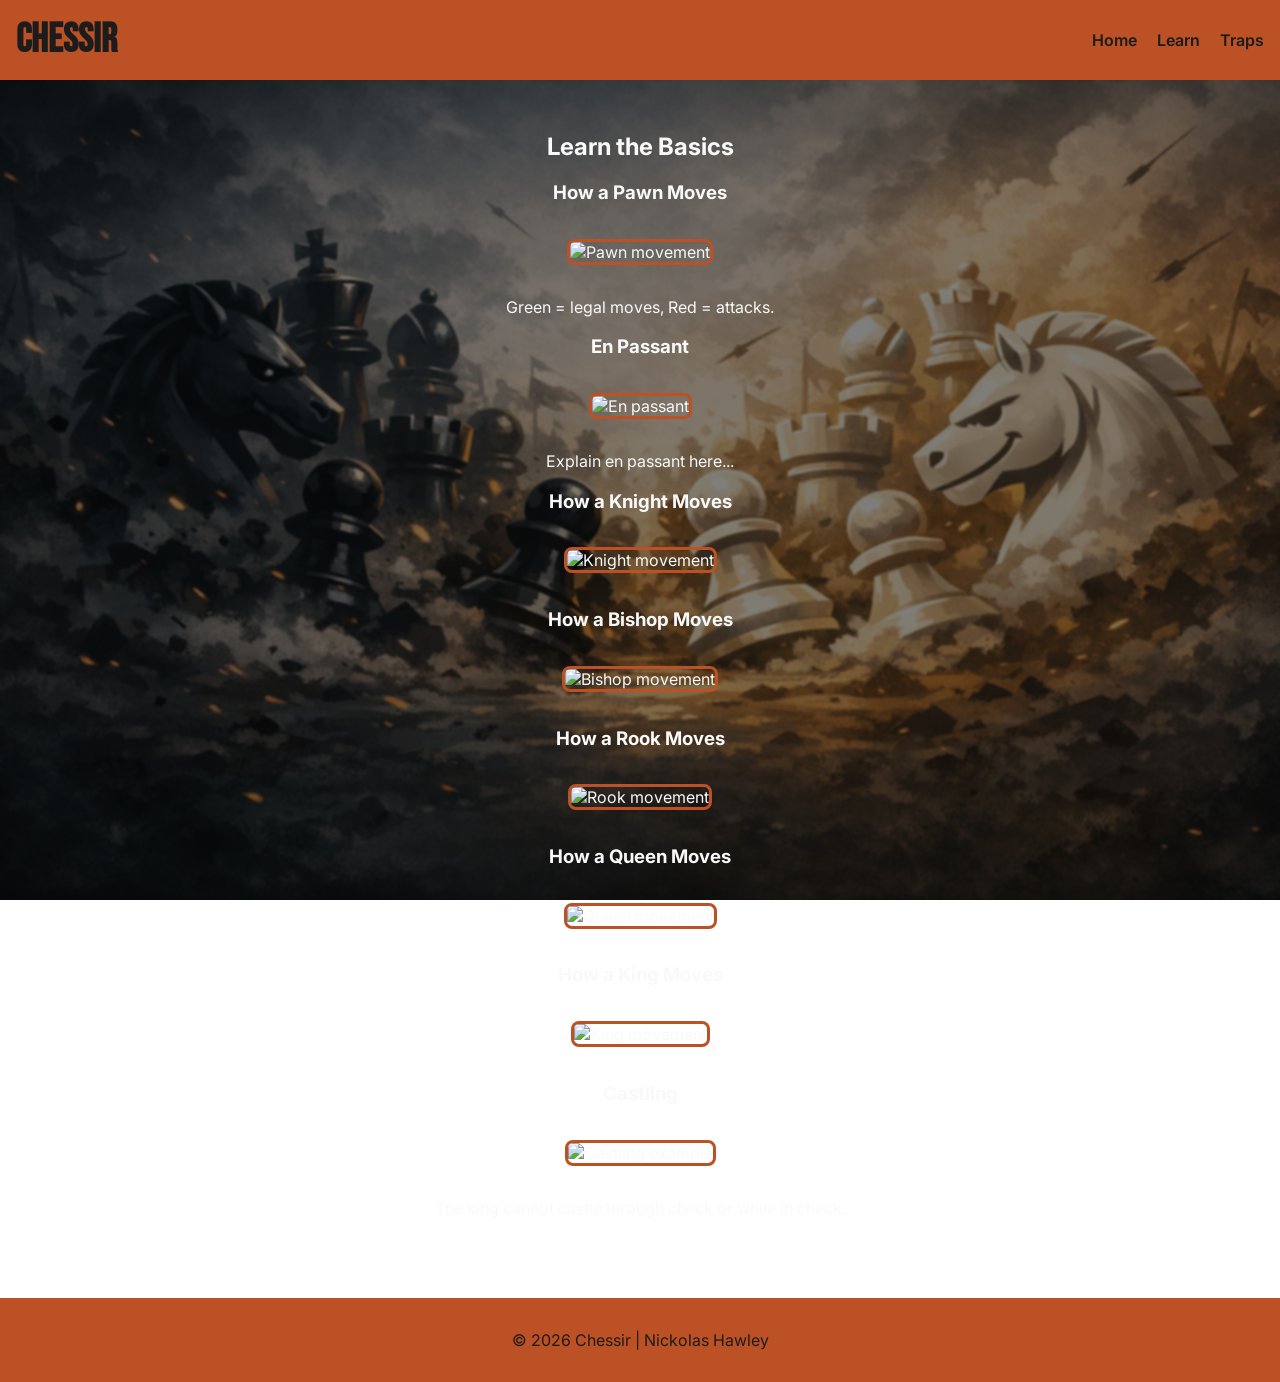
==== learn.html @ ba92a3ee "rotations" ====
<!DOCTYPE html>
<html lang="en">
<head>
    <meta charset="UTF-8">
    <meta name="viewport" content="width=device-width, initial-scale=1.0">
    <title>Chessir | Learn</title>
    <link rel="stylesheet" href="styles.css">
    <link href="https://fonts.googleapis.com/css2?family=Bebas+Neue&family=Inter:wght@300;400;600&display=swap" rel="stylesheet">
</head>
<body>
    <header>
        <h1>Chessir</h1>
        <nav>
            <a href="index.html">Home</a>
            <a href="learn.html">Learn</a>
            <a href="traps.html">Traps</a>
        </nav>
    </header>

    <main class="content">
        <h2>Learn the Basics</h2>

        <section>
            <h3>How a Pawn Moves</h3>
            <img src="images/pawn.png" alt="Pawn movement">
            <p>Green = legal moves, Red = attacks.</p>
        </section>

        <section>
            <h3>En Passant</h3>
            <img src="images/en-passant.png" alt="En passant">
            <p>Explain en passant here...</p>
        </section>

        <section>
            <h3>How a Knight Moves</h3>
            <img src="images/knight.png" alt="Knight movement">
        </section>

        <section>
            <h3>How a Bishop Moves</h3>
            <img src="images/bishop.png" alt="Bishop movement">
        </section>

        <section>
            <h3>How a Rook Moves</h3>
            <img src="images/rook.png" alt="Rook movement">
        </section>

        <section>
            <h3>How a Queen Moves</h3>
            <img src="images/queen.png" alt="Queen movement">
        </section>

        <section>
            <h3>How a King Moves</h3>
            <img src="images/king.png" alt="King movement">
        </section>

        <section>
            <h3>Castling</h3>
            <img src="images/castling.png" alt="Castling example">
            <p>The king cannot castle through check or while in check.</p>
        </section>
    </main>

    <footer>
        <p>&copy; 2026 Chessir | Nickolas Hawley</p>
    </footer>
</body>
</html>
---- styles.css ----
/* Color Palette */
:root {
    --primary: #bb5124;
    --secondary: #1c1c1c;
    --accent1: #f4c542;
    --accent2: #f9f9f9;
}

/* Global */
body {
    margin: 0;
    font-family: 'Inter', sans-serif;
    background: url('images/battle.png') center/cover no-repeat fixed;
    color: var(--accent2);
}
body::before {
    content: "";
    position: fixed;
    top: 0;
    left: 0;
    width: 100%;
    height: 100%;
    background-color: rgba(0, 0, 0, 0.5); /* adjustable darkness */
    z-index: -1;
    backdrop-filter: blur(1px);
    
}

header {
    background-color: var(--primary);
    color: var(--secondary);
    padding: 1rem;
    display: flex;
    justify-content: space-between;
    align-items: center;
}

header h1 {
    font-family: 'Bebas Neue', sans-serif;
    font-size: 2.5rem;
    margin: 0;
}
.logo {
    display: flex;
    align-items: center;
    gap: 0.5rem;
    text-decoration: none;

}

.logo img {
    height: 50px;
    width: auto;
}

.logo span {
    font-family: 'Bebas Neue', sans-serif;
    font-size: 2.2rem;
    color: var(--secondary);
}

nav a {
    margin-left: 1rem;
    text-decoration: none;
    color: var(--secondary);
    font-weight: 600;
}

nav a:hover {
    color: var(--accent1);
}

.hero {
    position: relative;
    color: white;
    padding: 6rem 2rem;
    text-align: center;
}


.hero h2 {
    font-family: 'Bebas Neue', sans-serif;
    font-size: 2rem;
}

.content {
    padding: 2rem;
    text-align: center;
}

.trap img,
.content img {
    width: 300px;
    max-width: 100%;
    border: 3px solid var(--primary);
    border-radius: 8px;
    margin: 1rem 0;
}

footer {
    background-color: var(--primary);
    color: var(--secondary);
    text-align: center;
    padding: 1rem;
    margin-top: 2rem;
}
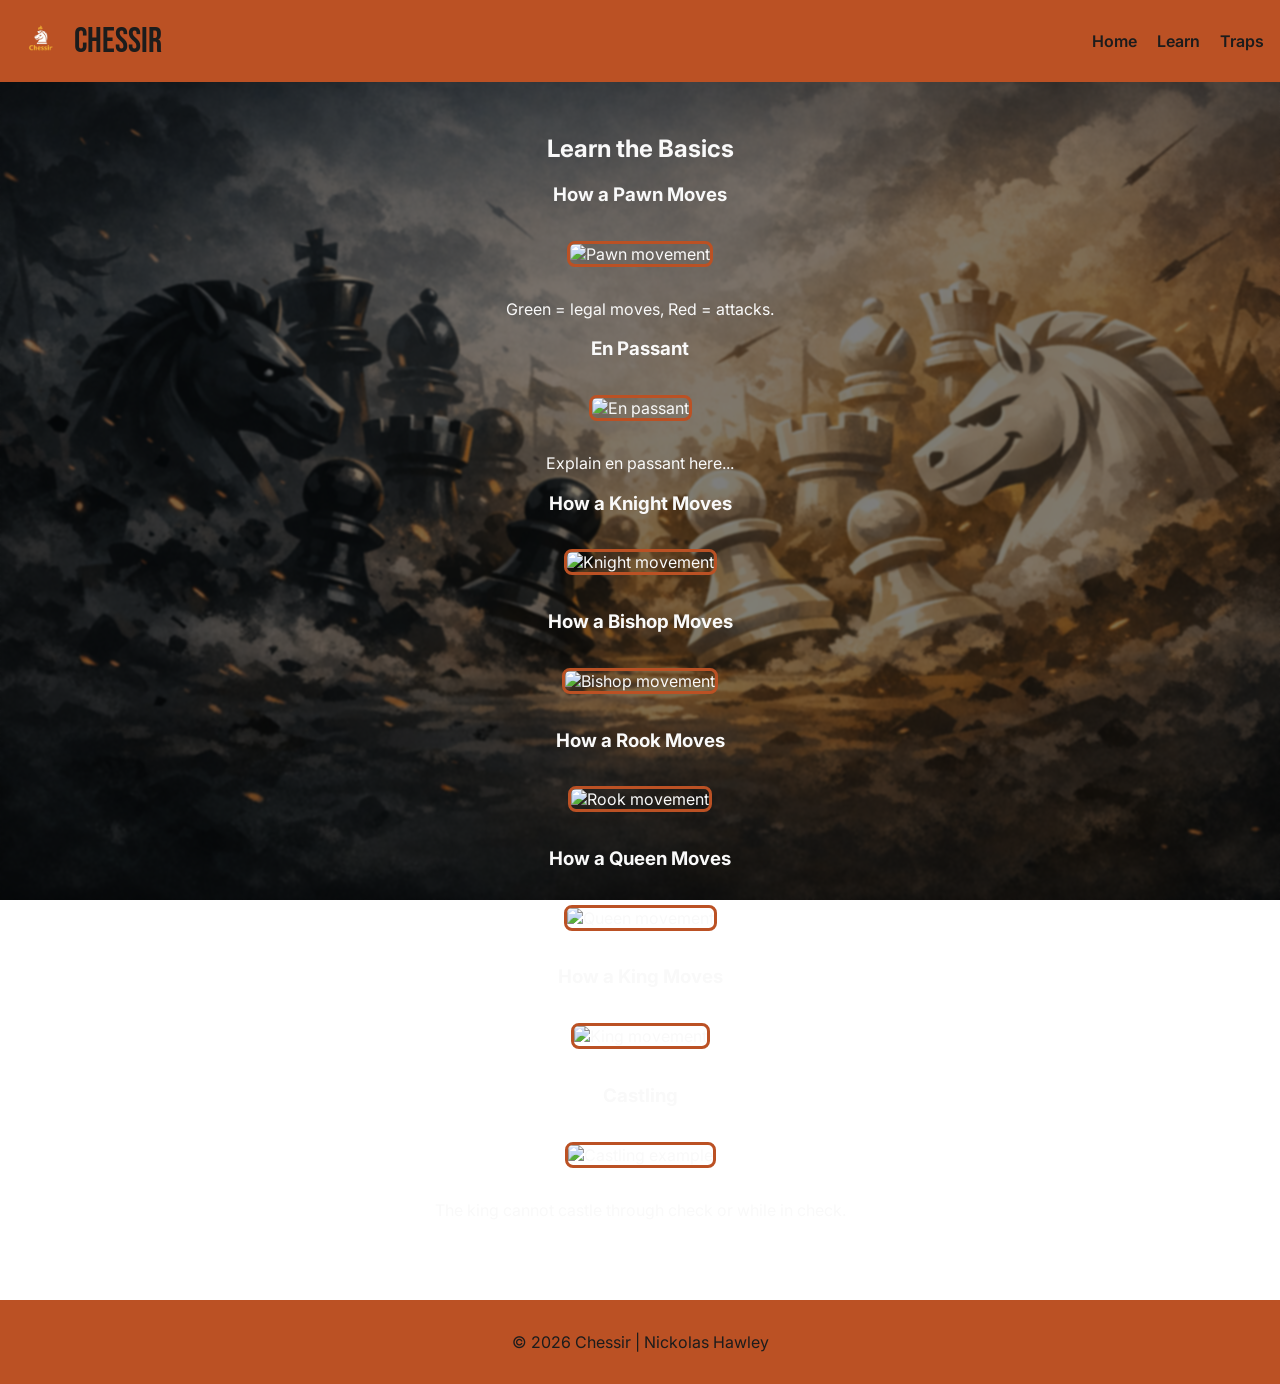
==== commit 76d7821b: "logo" ====
--- a/learn.html
+++ b/learn.html
@@ -9,7 +9,12 @@
 </head>
 <body>
     <header>
-        <h1>Chessir</h1>
+        <div class="logo">
+            <a href="index.html" class="logo">
+                <img src="images/chesslogo.png" alt="Chessir logo">
+                <span>Chessir</span>
+            </a>
+        </div>
         <nav>
             <a href="index.html">Home</a>
             <a href="learn.html">Learn</a>
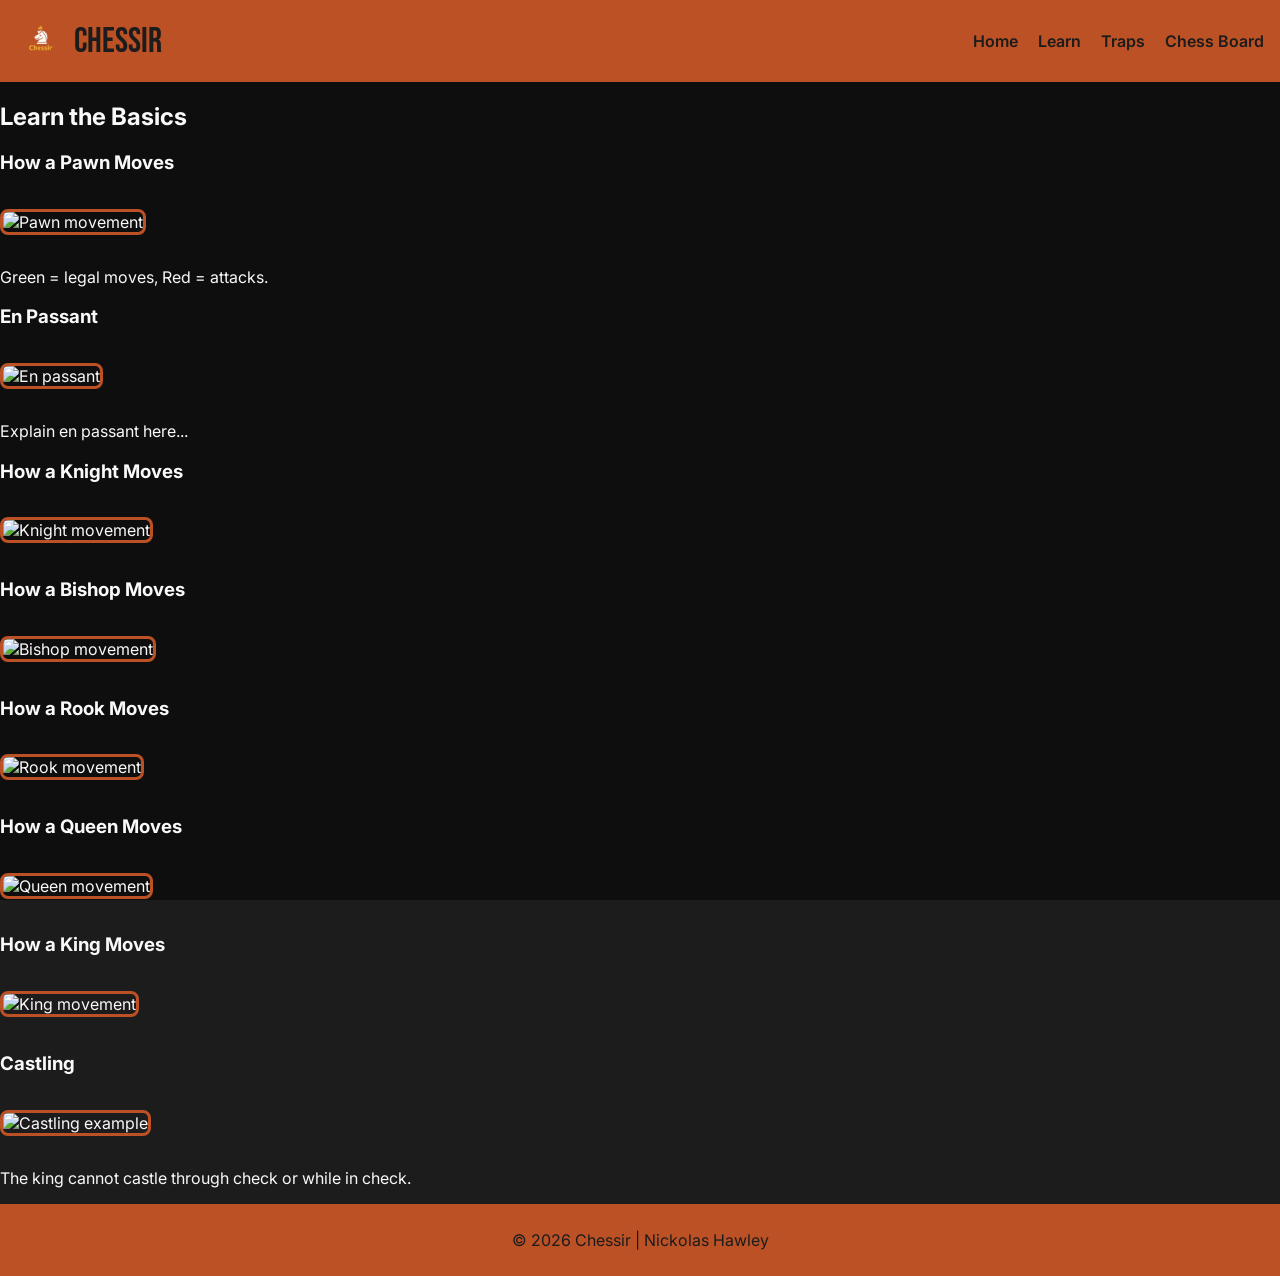
==== commit 2f296e66: "changes to the home image also added a new page for the chess board" ====
--- a/learn.html
+++ b/learn.html
@@ -19,6 +19,7 @@
             <a href="index.html">Home</a>
             <a href="learn.html">Learn</a>
             <a href="traps.html">Traps</a>
+            <a href="board.html">Chess Board</a>
         </nav>
     </header>
 
--- a/styles.css
+++ b/styles.css
@@ -10,7 +10,7 @@
 body {
     margin: 0;
     font-family: 'Inter', sans-serif;
-    background: url('images/battle.png') center/cover no-repeat fixed;
+    background-color: var(--secondary);
     color: var(--accent2);
 }
 body::before {
@@ -20,10 +20,9 @@
     left: 0;
     width: 100%;
     height: 100%;
-    background-color: rgba(0, 0, 0, 0.5); /* adjustable darkness */
+    background-color: rgba(0, 0, 0, 0.5); 
     z-index: -1;
     backdrop-filter: blur(1px);
-    
 }
 
 header {
@@ -70,22 +69,23 @@
     color: var(--accent1);
 }
 
-.hero {
+.heroimg {
+    background-image: linear-gradient(rgba(0, 0, 0, 0.5), rgba(0, 0, 0, 0.5)), url("images/battle.png");
+    background-size: cover;
+    background-repeat: no-repeat;
+    background-position: center;
     position: relative;
+    height: 400px;
+    width: auto;
+    
+
+}
+.hero-text {
+    text-align: center;
+    position: absolute;
+    top: 30%;
+    left: 20%;
     color: white;
-    padding: 6rem 2rem;
-    text-align: center;
-}
-
-
-.hero h2 {
-    font-family: 'Bebas Neue', sans-serif;
-    font-size: 2rem;
-}
-
-.content {
-    padding: 2rem;
-    text-align: center;
 }
 
 .trap img,
@@ -101,6 +101,11 @@
     background-color: var(--primary);
     color: var(--secondary);
     text-align: center;
-    padding: 1rem;
-    margin-top: 2rem;
-}+    padding: 10px;
+}
+/* Chessboard*/
+#board {
+  width: 400px;
+    margin: 0 auto;
+
+}
